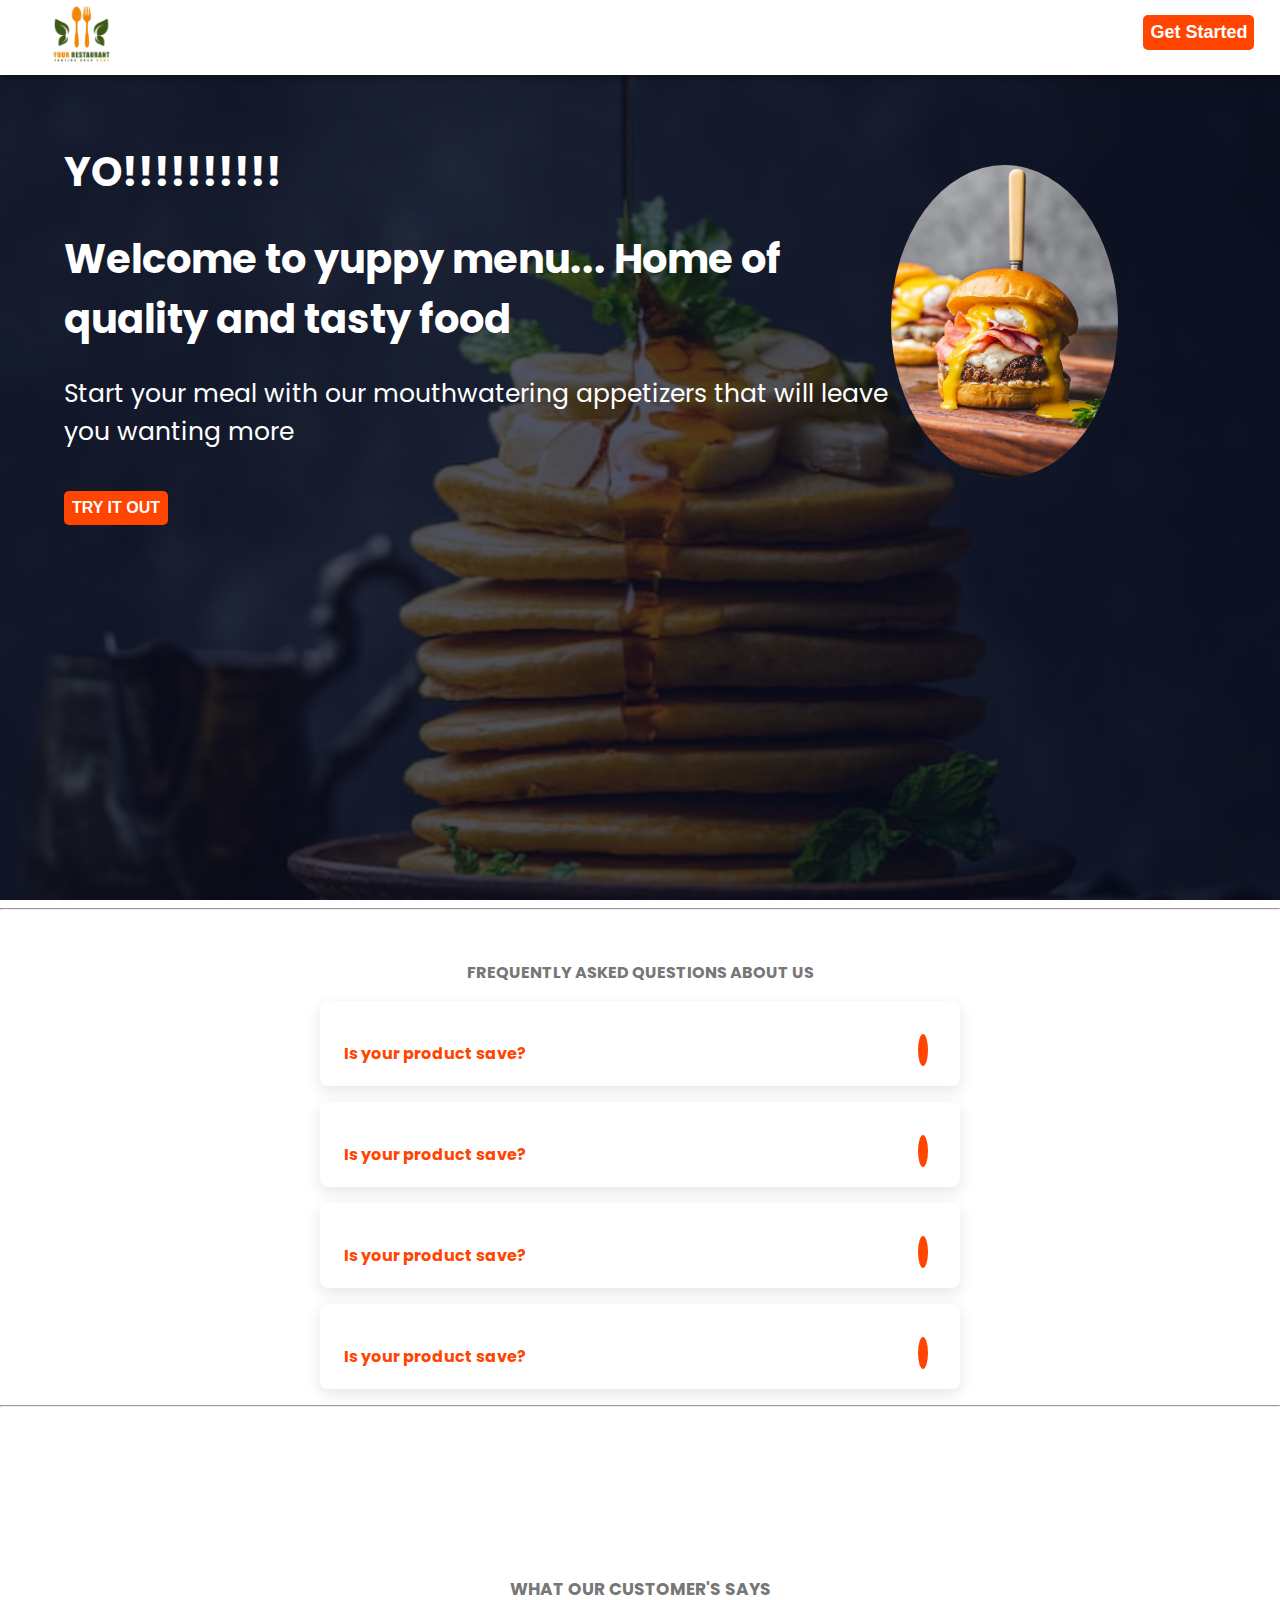
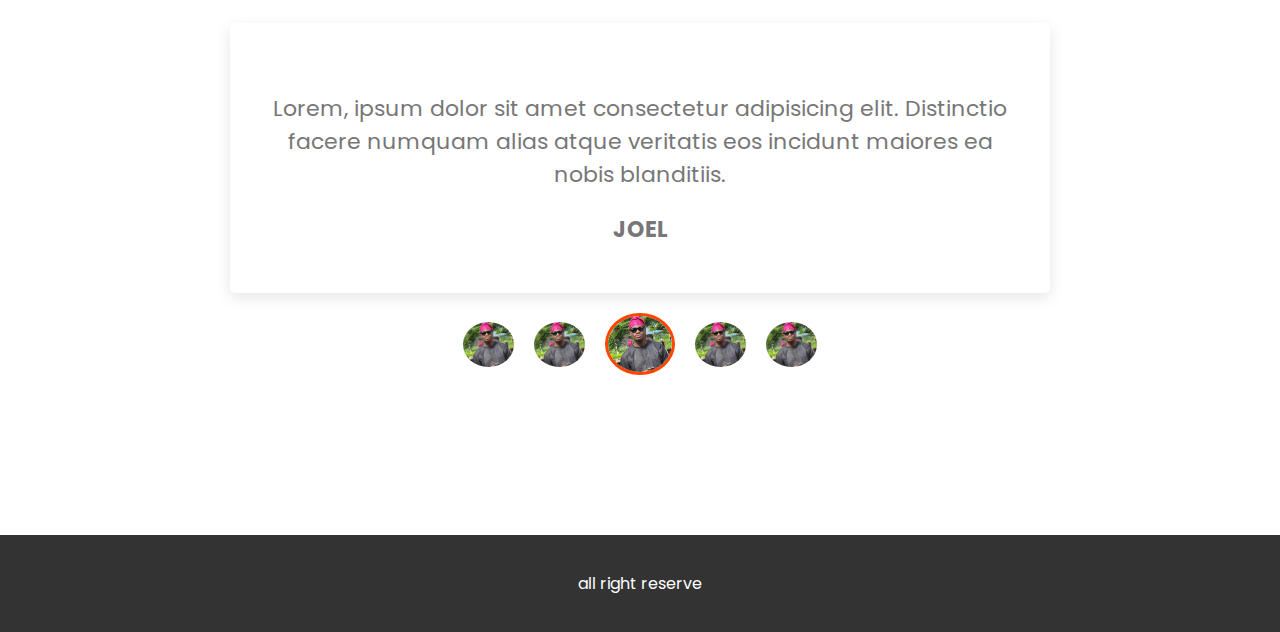
==== index.html @ 27182750 "food" ====
<!DOCTYPE html>
<html lang="en">
  <head>
    <meta charset="UTF-8" />
    <meta name="viewport" content="width=device-width, initial-scale=1.0" />
    <title>food-menu</title>
    <link rel="preconnect" href="https://fonts.googleapis.com" />
    <link rel="preconnect" href="https://fonts.gstatic.com" crossorigin />
    <link
      href="https://fonts.googleapis.com/css2?family=Poppins:ital,wght@0,300;1,200&display=swap"
      rel="stylesheet"
    />

    <link
      rel="stylesheet"
      href="https://cdnjs.cloudflare.com/ajax/libs/font-awesome/6.2.1/css/all.min.css"
      integrity="sha512-MV7K8+y+gLIBoVD59lQIYicR65iaqukzvf/nwasF0nqhPay5w/9lJmVM2hMDcnK1OnMGCdVK+iQrJ7lzPJQd1w=="
      crossorigin="anonymous"
      referrerpolicy="no-referrer"
    />
    <link rel="stylesheet" href="style.css" />
  </head>
  <body>
    <!-----------------------header section start----------------------->
    <div class="header">
      <div class="nav">
        <div class="logo">
          <img src="images/logo.png" alt="" />
        </div>
        <div class="get-started">
          <button class="get-started">Get Started</button>
        </div>
      </div>

      <div class="main-con">
        <div class="home-con">
          <div class="home-text">
            <h1>YO!!!!!!!!!!</h1>
            <h1>Welcome to yuppy menu... Home of quality and tasty food</h1>
            <p>
              Start your meal with our mouthwatering appetizers that will leave
              you wanting more
            </p>
            <div class="home-btn">
              <button id="get">TRY IT OUT</button>
            </div>
          </div>
          <div class="home-img">
            <img src="images/food-21.jpeg" alt="" />
          </div>
        </div>
      </div>

      <form action="menu.html" id="loginForm">
        <div class="login-con logActive">
          <input
            id="number"
            type="number"
            autocomplete="off"
            placeholder="input a valid number"
          />
          <input
            id="password"
            type="password"
            placeholder="input your password"
          />
          <button id="submit" type="submit">SUBMIT</button>
          <div class="icon">
            <i class="fas fa-times"></i>
          </div>
        </div>
      </form>
    </div>
    <hr />
    <!-----------------------header section end----------------------->

    <!-----------------------Q and A section start----------------------->
    <div class="section-center">
      <p>FREQUENTLY ASKED QUESTIONS ABOUT US</p>
      <article class="question">
        <div class="question-title">
          <p>Is your product save?</p>
          <button class="question-btn">
            <span class="plus-icon"><i class="fas fa-plus"></i></span>
            <span class="minus-icon"><i class="fas fa-minus"></i></span>
          </button>
        </div>
        <div class="question-text">
          <p>
            Lorem ipsum dolor sit amet consectetur adipisicing elit. Quasi
            molestiae iste nesciunt. Ducimus vero quaerat maxime eligendi,
            quidem incidunt, quisquam aspernatur qui illo maiores,
          </p>
        </div>
      </article>
      <article class="question">
        <div class="question-title">
          <p>Is your product save?</p>
          <button class="question-btn">
            <span class="plus-icon"><i class="fas fa-plus"></i></span>
            <span class="minus-icon"><i class="fas fa-minus"></i></span>
          </button>
        </div>
        <div class="question-text">
          <p>
            Lorem ipsum dolor sit amet consectetur adipisicing elit. Quasi
            molestiae iste nesciunt. Ducimus vero quaerat maxime eligendi,
            quidem incidunt, quisquam aspernatur qui illo maiores,
          </p>
        </div>
      </article>
      <article class="question">
        <div class="question-title">
          <p>Is your product save?</p>
          <button class="question-btn">
            <span class="plus-icon"><i class="fas fa-plus"></i></span>
            <span class="minus-icon"><i class="fas fa-minus"></i></span>
          </button>
        </div>
        <div class="question-text">
          <p>
            Lorem ipsum dolor sit amet consectetur adipisicing elit. Quasi
            molestiae iste nesciunt. Ducimus vero quaerat maxime eligendi,
            quidem incidunt, quisquam aspernatur qui illo maiores,
          </p>
        </div>
      </article>
      <article class="question">
        <div class="question-title">
          <p>Is your product save?</p>
          <button class="question-btn">
            <span class="plus-icon"><i class="fas fa-plus"></i></span>
            <span class="minus-icon"><i class="fas fa-minus"></i></span>
          </button>
        </div>
        <div class="question-text">
          <p>
            Lorem ipsum dolor sit amet consectetur adipisicing elit. Quasi
            molestiae iste nesciunt. Ducimus vero quaerat maxime eligendi,
            quidem incidunt, quisquam aspernatur qui illo maiores,
          </p>
        </div>
      </article>
    </div>
    <hr />
    <!-----------------------Q and A section end----------------------->

    <!-----------------------testimonial section start----------------------->
    <div class="testimonial-con">
      <h1>WHAT OUR CUSTOMER'S SAYS</h1>
      <div class="testimonial">
        <div class="testimonial-text">
          <div class="user-text active-text" id="joel">
            <p>
              Lorem, ipsum dolor sit amet consectetur adipisicing elit.
              Distinctio facere numquam alias atque veritatis eos incidunt
              maiores ea nobis blanditiis.
            </p>
            <span>JOEL</span>
          </div>
          <div class="user-text" id="micheal">
            <p>
              Lorem, ipsum dolor sit amet consectetur adipisicing elit.
              Distinctio facere numquam alias atque veritatis eos incidunt
              maiores ea nobis blanditiis.
            </p>
            <span>MICHEAL</span>
          </div>
          <div class="user-text" id="johnpaul">
            <p>
              Lorem, ipsum dolor sit amet consectetur adipisicing elit.
              Distinctio facere numquam alias atque veritatis eos incidunt
              maiores ea nobis blanditiis.
            </p>
            <span>JOHNPAUL</span>
          </div>
          <div class="user-text" id="victor">
            <p>
              Lorem, ipsum dolor sit amet consectetur adipisicing elit.
              Distinctio facere numquam alias atque veritatis eos incidunt
              maiores ea nobis blanditiis.
            </p>
            <span>VICTOR</span>
          </div>
          <div class="user-text" id="asaolu">
            <p>
              Lorem, ipsum dolor sit amet consectetur adipisicing elit.
              Distinctio facere numquam alias atque veritatis eos incidunt
              maiores ea nobis blanditiis.
            </p>
            <span>ASAOLU</span>
          </div>
        </div>
      </div>
      <div class="testimonial-pic">
        <img class="pic" src="images/joel.jpg" data-id="joel" alt="" />
        <img class="pic" src="images/joel.jpg" alt="" data-id="micheal" />
        <img
          class="pic active-pic"
          src="images/joel.jpg"
          data-id="johnpaul"
          alt=""
        />
        <img class="pic" src="images/joel.jpg" alt="" data-id="victor" />
        <img class="pic" src="images/joel.jpg" alt="" data-id="asaolu" />
      </div>
    </div>
    <!-----------------------testimonial section end----------------------->

    <!-----------------------footer section start----------------------->
    <div class="footer">
      <p>all right reserve</p>
    </div>
    <!-----------------------footer section end----------------------->
    <script src="main.js"></script>
  </body>
</html>
---- style.css ----
body {
  margin: 0;
  padding: 0;
  box-sizing: border-box;
  font-family: "Poppins", sans-serif;
}

.header {
  background-image: linear-gradient(rgba(4, 9, 30, 0.7), rgba(4, 9, 30, 0.7)),
    url(images/background-img.jpeg);
  background-position: center;
  background-size: cover;
  height: 100vh;
}

.nav {
  padding: 20px 2%;
  height: 35px;
  display: flex;
  align-items: center;
  justify-content: space-between;
  background: #fff;
  box-shadow: 2px 4px 4px rgba(0, 0, 0, 0.3);
}

.logo img {
  width: 10%;
}

.get-started button {
  width: 100%;
  white-space: nowrap;
  padding: 7px;
  color: #fff;
  background-color: orangered;
  border-radius: 5px;
  border: none;
  font-size: 18px;
  font-weight: 600;
  transition: 0.3s;
}

.get-started button:hover {
  background-color: orange;
  color: #fff;
}

.main-con {
  margin: 40px auto;
  width: 90%;
}

.main-con .home-con {
  display: flex;
  align-items: center;
  justify-content: space-between;
  color: #fff;
  position: relative;
}

.main-con .home-text h1 {
  font-size: 40px;
}

.main-con .home-text p {
  font-size: 25px;
  color: #fff;
}

.active.main-con {
  filter: blur(5px) brightness(0.7);
}

.home-btn {
  margin-top: 40px;
  display: block;
}

.home-btn button {
  padding: 8px;
  background-color: orangered;
  border: none;
  border-radius: 5px;
  font-size: 16px;
  color: #fff;
  font-weight: 600;
  transition: 0.3s;
}

.home-btn button:hover {
  background-color: orange;
  color: #fff;
}

.home-img {
  flex-basis: 40%;
}

.home-img img {
  max-width: 70%;
  max-width: 70%;
  border-radius: 50%;
}
.login-con {
  position: absolute;
  top: 40%;
  left: 50%;
  transform: translate(-50%, -50%);
  display: flex;
  flex-direction: column;
  border: 1px solid orangered;
  border-radius: 10px;
  background-color: azure;
  max-width: 780px;
  width: 60%;
  padding: 4% 3%;
  box-shadow: 0 4px 8px rgba(0, 0, 0, 0.3);
  opacity: 1;

  transition: all 0.9s;
}

.login-con input,
button {
  margin-bottom: 10px;
  padding: 8px;
  border-radius: 5px;
  border: none;
}

.login-con input::placeholder {
  color: #999;
}

.login-con input {
  border: 1px solid #999;
}

.login-con button {
  background-color: orangered;
  color: #fff;
  border: none;
  font-size: 20px;
  font-weight: 500;
}

.login-con button:hover {
  background-color: orange;
}

.login-con .icon {
  position: absolute;
  top: 5%;
  left: 90%;
}

.login-con .icon .fas {
  font-size: 25px;
  color: #333;
  transition: 0.3s;
}

.login-con .icon .fas:hover {
  color: orangered;
}

.logActive.login-con {
  visibility: hidden;
  opacity: 1;
  top: 10%;
}

@media screen and (max-width: 950px) {
  .login-con {
    width: 300px;
    padding: 5%;
  }

  .login-con input,
  button {
    margin-bottom: 10px;
    padding: 6px;
    border-radius: 5px;
    border: none;
  }

  .login-con input {
    border: 1px solid #999;
  }

  .login-con button {
    font-size: 18px;
  }
  .logo img {
    width: 8%;
  }

  .get-started button {
    padding: 5px;
    font-size: 16px;
    font-weight: 500;
  }
  .main-con {
    width: 80%;
  }

  .main-con .home-text h1 {
    font-size: 30px;
  }

  .main-con .home-text p {
    font-size: 20px;
  }

  .home-btn button {
    padding: 7px;
    border-radius: 5px;
    font-size: 14px;
    font-weight: 500;
  }
}

@media screen and (max-width: 800px) {
  .main-con .home-text h1 {
    font-size: 16px;
  }

  .main-con .home-text p {
    font-size: 15px;
  }
  .home-img img {
    position: absolute;
    top: 10%;
    width: 30%;
  }
}

@media screen and (max-width: 650px) {
  .login-con {
    padding: 6% 5%;
  }
  .header {
    height: 80vh;
  }
  .get-started button {
    padding: 4px;
    font-size: 14px;
    font-weight: 400;
  }

  .main-con .home-text h1 {
    font-size: 17px;
  }

  .main-con .home-text p {
    font-size: 15px;
  }

  .home-btn button {
    padding: 5px;
    font-size: 12px;
    font-weight: 400;
  }
}

@media screen and (max-width: 465px) {
  .login-con {
    padding: 10% 1%;
  }
  .home-img img {
    width: 20%;
    top: 60%;
    right: 2%;
  }
  .main-con .home-text h1 {
    font-size: 16px;
  }

  .main-con .home-text p {
    font-size: 14px;
    letter-spacing: 1px;
  }
}

@media screen and (max-width: 363px) {
  .logo img {
    width: 15%;
  }
  .main-con .home-con {
    margin-top: -40px;
  }
  p,
  h1 {
    font-size: 10px;
  }
  .login-con {
    max-width: 780px;
    width: 70%;
    padding: 12% 4% 3%;
  }
}

/*----------------question and answer styling start------------------------*/

.section-center p {
  text-align: center;
  font-size: 20;
  font-weight: 700;
  color: #777;
}

.section-center {
  width: 50%;
  margin: 50px auto 0;
}

.question {
  background-color: white;
  border-radius: 0.5rem;
  box-shadow: 0 5px 15px rgba(0, 0, 0, 0.1);
  padding: 1.5rem 1.5rem 0 1.5rem;
  margin-bottom: 1rem;
}

.question-title {
  display: flex;
  justify-content: space-between;
  align-items: center;
}

.question-title p {
  color: orangered;
  font-weight: bolder;
  margin-bottom: 1.25rem;
}

.question-btn {
  background-color: transparent;
  border: none;
}
.fa-plus,
.fa-minus {
  font-size: 20px;
  background: orangered;
  border-color: transparent;
  color: white;
  border-radius: 50%;
  padding: 5px;
}

.minus-icon {
  display: none;
}

.question-text {
  padding: 1rem 0 1.5rem 0;
  border-top: 1px solid grey;
  display: none;
  text-align: left;
}

.question-text p {
  text-align: left;
  color: #777;
}

.show-text .question-text {
  display: block;
}

.show-text .minus-icon {
  display: inline-block;
}

.show-text .plus-icon {
  display: none;
}

@media screen and (max-width: 650px) {
  .section-center {
    width: 80%;
  }

  .question {
    padding: 3px 5px;
    margin-bottom: 10px;
  }

  .fa-plus,
  .fa-minus {
    font-size: 15px;
    padding: 3px;
  }
}

/*----------------question and answer styling end------------------------*/

/*----------------testimonial styling start------------------------*/

.testimonial-con {
  width: 100%;
  min-height: 80vh;
  display: flex;
  align-items: center;
  justify-content: center;
  flex-direction: column;
}

.testimonial-con h1 {
  font-size: 17px;
  color: #777;
}

.testimonial {
  margin: 10px auto 10px;
  width: 90%;
  max-width: 800px;
  display: flex;
  flex-direction: column;
  justify-content: center;
  text-align: center;
  align-items: center;
  background-color: #fff;
  padding: 10px 10px;
  border-radius: 5px;
  box-shadow: 0 5px 15px rgba(0, 0, 0, 0.1);
  height: 250px;
}
.user-text {
  display: none;
  padding: 20px;
  color: #777;
  font-size: 22px;
}
.user-text.active-text {
  display: block;
  animation: moveup 0.5s linear forwards;
}
.user-text span {
  font-weight: 700;
  margin-top: 10px;
}

.testimonial-pic {
  display: flex;
  align-items: center;
  justify-content: center;
}

.testimonial-pic img {
  width: 4%;
  margin: 10px;
  border-radius: 50%;
}
.pic.active-pic {
  border: 3px solid orangered;
  width: 5%;
}

@keyframes moveup {
  0% {
    margin-top: 25px;
  }
  100% {
    margin-top: 0px;
  }
}

@media screen and (max-width: 650px) {
  .testimonial {
    width: 80%;
    max-width: 800px;
    padding: 10px 15px;
    height: 250px;
  }

  .user-text p {
    font-size: 17px;
    text-align: left;
  }
  .user-text span {
    font-weight: 600;
    margin-top: 10px;
    font-size: 15px;
  }

  .testimonial-pic img {
    width: 8%;
  }

  .pic.active-pic {
    width: 12%;
  }
}

@media screen and (max-width: 350px) {
  .testimonial-text {
    margin-top: -13px;
  }
  .user-text span {
    margin-top: -20px;
    font-size: 12px;
    font-weight: 600;
  }

  .user-text {
    margin-top: -5px;
    line-height: 22px;
    font-size: 20px;
  }
}
/*----------------testimonial styling end------------------------*/

/*----------------footer styling start------------------------*/
.footer {
  background-color: #333;
  color: #fff;
  text-align: center;
  padding: 20px;
}
/*----------------footer styling end------------------------*/
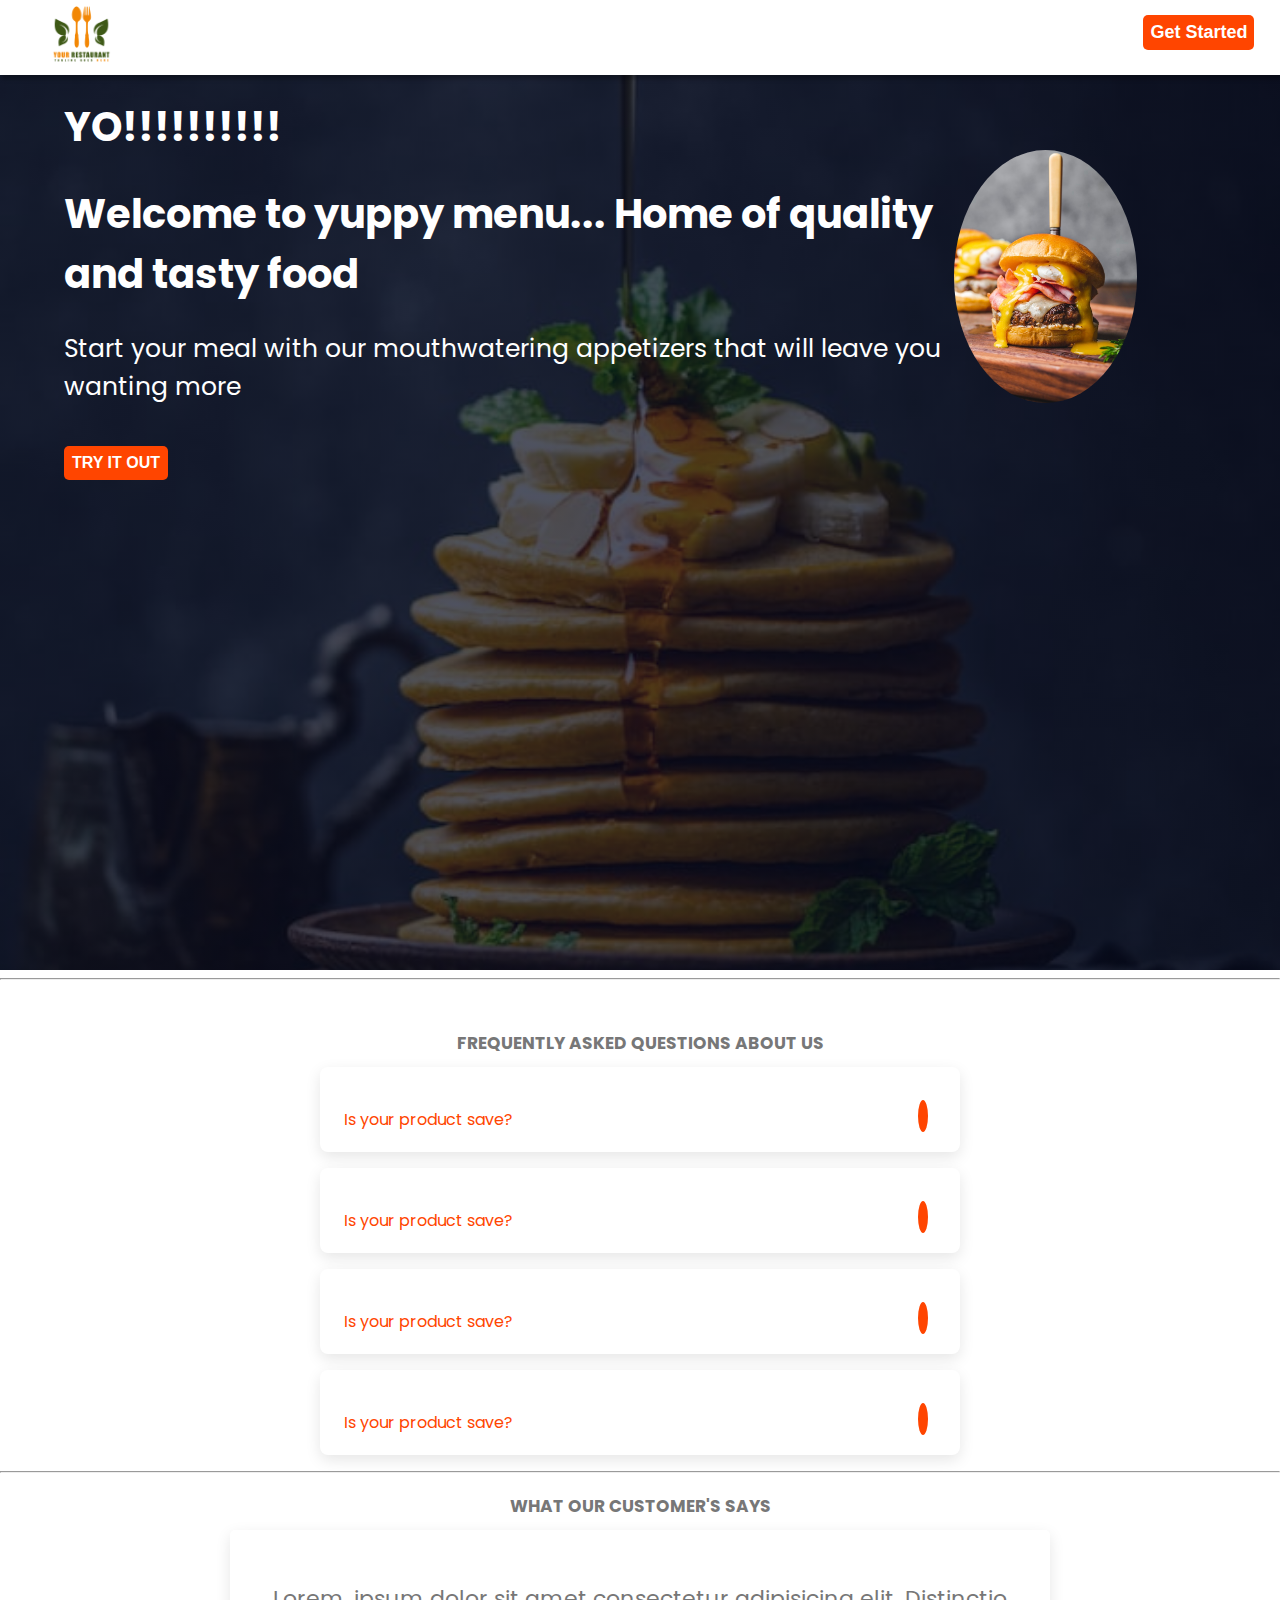
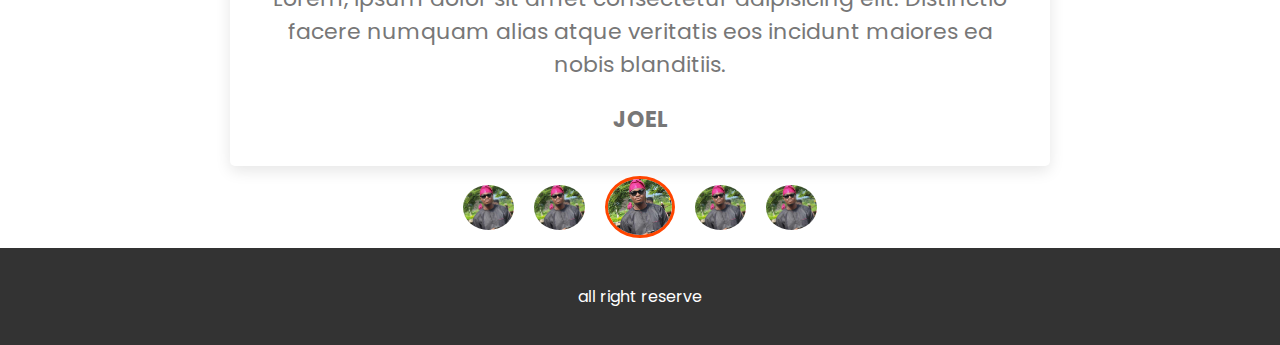
==== commit 6644e11d: "css" ====
--- a/index.html
+++ b/index.html
@@ -76,7 +76,7 @@
 
     <!-----------------------Q and A section start----------------------->
     <div class="section-center">
-      <p>FREQUENTLY ASKED QUESTIONS ABOUT US</p>
+      <h1>FREQUENTLY ASKED QUESTIONS ABOUT US</h1>
       <article class="question">
         <div class="question-title">
           <p>Is your product save?</p>
--- a/style.css
+++ b/style.css
@@ -19,8 +19,13 @@
   display: flex;
   align-items: center;
   justify-content: space-between;
+  position: fixed;
+  top: 0;
+  left: 0;
+  right: 0;
   background: #fff;
   box-shadow: 2px 4px 4px rgba(0, 0, 0, 0.3);
+  z-index: 999;
 }
 
 .logo img {
@@ -40,13 +45,12 @@
   transition: 0.3s;
 }
 
-.get-started button:hover {
+.get-started button:active {
   background-color: orange;
-  color: #fff;
 }
 
 .main-con {
-  margin: 40px auto;
+  margin: 70px auto 30px;
   width: 90%;
 }
 
@@ -55,7 +59,6 @@
   align-items: center;
   justify-content: space-between;
   color: #fff;
-  position: relative;
 }
 
 .main-con .home-text h1 {
@@ -87,13 +90,12 @@
   transition: 0.3s;
 }
 
-.home-btn button:hover {
+.home-btn button:active {
   background-color: orange;
-  color: #fff;
 }
 
 .home-img {
-  flex-basis: 40%;
+  flex-basis: 30%;
 }
 
 .home-img img {
@@ -102,7 +104,7 @@
   border-radius: 50%;
 }
 .login-con {
-  position: absolute;
+  position: fixed;
   top: 40%;
   left: 50%;
   transform: translate(-50%, -50%);
@@ -144,7 +146,7 @@
   font-weight: 500;
 }
 
-.login-con button:hover {
+.login-con button:active {
   background-color: orange;
 }
 
@@ -191,26 +193,12 @@
   .login-con button {
     font-size: 18px;
   }
-  .logo img {
-    width: 8%;
-  }
 
   .get-started button {
     padding: 5px;
     font-size: 16px;
     font-weight: 500;
   }
-  .main-con {
-    width: 80%;
-  }
-
-  .main-con .home-text h1 {
-    font-size: 30px;
-  }
-
-  .main-con .home-text p {
-    font-size: 20px;
-  }
 
   .home-btn button {
     padding: 7px;
@@ -220,28 +208,19 @@
   }
 }
 
-@media screen and (max-width: 800px) {
-  .main-con .home-text h1 {
-    font-size: 16px;
-  }
-
-  .main-con .home-text p {
-    font-size: 15px;
+@media screen and (max-width: 830px) {
+  .main-con .home-con {
+    flex-direction: column;
   }
   .home-img img {
-    position: absolute;
-    top: 10%;
-    width: 30%;
-  }
-}
-
+    max-width: 60%;
+  }
+}
 @media screen and (max-width: 650px) {
   .login-con {
     padding: 6% 5%;
   }
-  .header {
-    height: 80vh;
-  }
+
   .get-started button {
     padding: 4px;
     font-size: 14px;
@@ -250,10 +229,12 @@
 
   .main-con .home-text h1 {
     font-size: 17px;
+    margin-top: 20px;
   }
 
   .main-con .home-text p {
     font-size: 15px;
+    margin-top: 20px;
   }
 
   .home-btn button {
@@ -261,23 +242,30 @@
     font-size: 12px;
     font-weight: 400;
   }
+
+  .home-img img {
+    max-width: 40%;
+    max-width: 40%;
+  }
 }
 
 @media screen and (max-width: 465px) {
+  .header {
+    height: 80vh;
+  }
   .login-con {
     padding: 10% 1%;
   }
-  .home-img img {
-    width: 20%;
-    top: 60%;
-    right: 2%;
-  }
+
   .main-con .home-text h1 {
     font-size: 16px;
+    margin-top: 30px;
   }
 
   .main-con .home-text p {
     font-size: 14px;
+    margin-top: 30px;
+
     letter-spacing: 1px;
   }
 }
@@ -286,9 +274,7 @@
   .logo img {
     width: 15%;
   }
-  .main-con .home-con {
-    margin-top: -40px;
-  }
+
   p,
   h1 {
     font-size: 10px;
@@ -302,10 +288,9 @@
 
 /*----------------question and answer styling start------------------------*/
 
-.section-center p {
+.section-center h1 {
   text-align: center;
-  font-size: 20;
-  font-weight: 700;
+  font-size: 17px;
   color: #777;
 }
 
@@ -330,7 +315,6 @@
 
 .question-title p {
   color: orangered;
-  font-weight: bolder;
   margin-bottom: 1.25rem;
 }
 
@@ -380,15 +364,25 @@
   .section-center {
     width: 80%;
   }
-
+  .section-center h1 {
+    font-size: 13px;
+  }
   .question {
     padding: 3px 5px;
     margin-bottom: 10px;
   }
 
+  .question-title p {
+    font-size: 14px;
+  }
+
+  .question-text p {
+    font-size: 14px;
+  }
+
   .fa-plus,
   .fa-minus {
-    font-size: 15px;
+    font-size: 16px;
     padding: 3px;
   }
 }
@@ -399,7 +393,6 @@
 
 .testimonial-con {
   width: 100%;
-  min-height: 80vh;
   display: flex;
   align-items: center;
   justify-content: center;
@@ -412,7 +405,7 @@
 }
 
 .testimonial {
-  margin: 10px auto 10px;
+  margin: auto;
   width: 90%;
   max-width: 800px;
   display: flex;
@@ -424,7 +417,6 @@
   padding: 10px 10px;
   border-radius: 5px;
   box-shadow: 0 5px 15px rgba(0, 0, 0, 0.1);
-  height: 250px;
 }
 .user-text {
   display: none;
@@ -434,7 +426,8 @@
 }
 .user-text.active-text {
   display: block;
-  animation: moveup 0.5s linear forwards;
+
+  /* animation: moveup 0.5s linear forwards; */
 }
 .user-text span {
   font-weight: 700;
@@ -466,16 +459,18 @@
   }
 }
 
-@media screen and (max-width: 650px) {
+@media screen and (max-width: 600px) {
   .testimonial {
     width: 80%;
     max-width: 800px;
-    padding: 10px 15px;
-    height: 250px;
-  }
-
+    padding: 7px 15px;
+  }
+
+  .testimonial-con h1 {
+    font-size: 13px;
+  }
   .user-text p {
-    font-size: 17px;
+    font-size: 14px;
     text-align: left;
   }
   .user-text span {
@@ -499,7 +494,7 @@
   }
   .user-text span {
     margin-top: -20px;
-    font-size: 12px;
+    font-size: 14px;
     font-weight: 600;
   }
 
